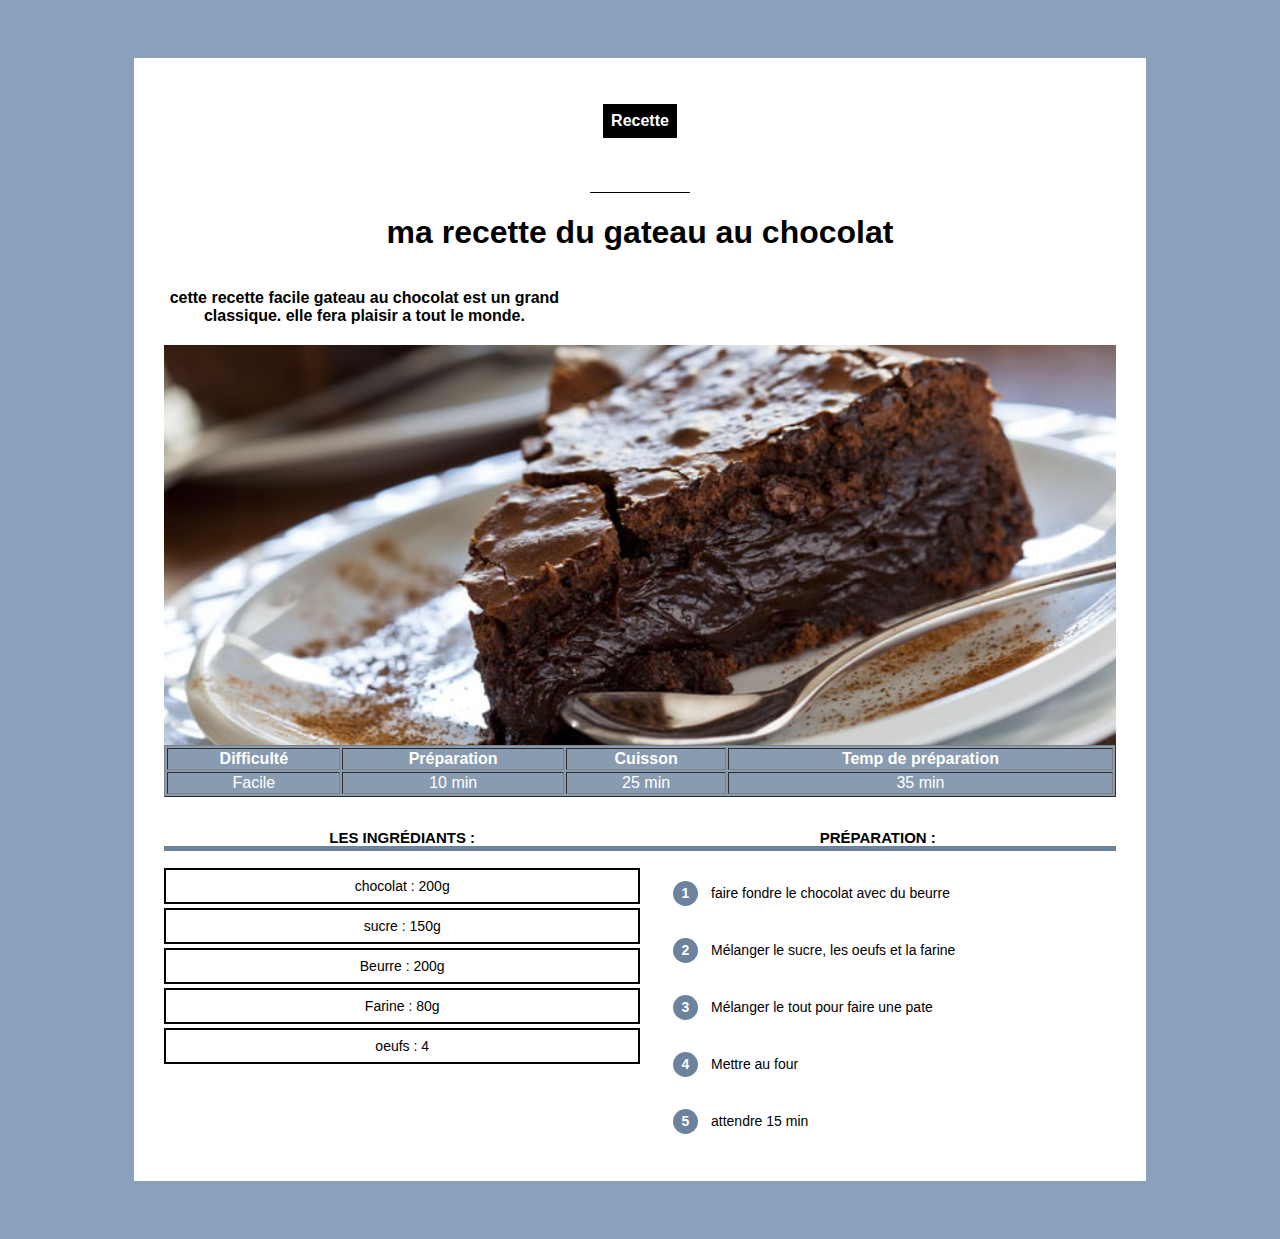
==== index.html @ b3a83916 "Add files via upload" ====
<!DOCTYPE html>
<html lang="fr">
    <head> 
        
        <title> gateau au chocolat </title> 
        <meta charset="UTF-8">
        <link rel="stylesheet" href="style.css">
    </head>
    

    <body>
        <div class="contenue">
            
            <div class="exo">
                <P class="categorie"> <b> Recette </b></P>
            </div>
            
            <div class="separ">
                
            </div>

            <h1 class="centre"> ma recette du gateau au chocolat  </h1>

            <div class="desc">
                <p class="desc"> <b>cette recette facile gateau au chocolat est un grand classique. elle fera plaisir a tout le monde. </b> </p>
            </div>
            
            <div class="info">
                <img src="gateau.jpg " class="centre infor">

                <table border="1"  class="info">
                    <tr><th> Difficulté </th> <th> Préparation  </th> <th> Cuisson</th> <th> Temp de préparation </th></tr>  
                    <tr><td> Facile </td> <td> 10 min </td> <td> 25 min </td> <td> 35 min </td></tr>        
                
                    
                </table>

            </div>

            <div class="colonne1 colonne">
                <h2> Les ingrédiants : </h2>
                <div class="carrer">
                    <p class="car">chocolat : 200g</p>
                    <p class="car">sucre : 150g</p>
                    <p class="car">Beurre : 200g</p>
                    <p class="car">Farine : 80g</p>
                    <p class="car">oeufs : 4</p>
                </div>

            </div>

            
            <div class="colonne2 colonne">
                <h2> Préparation : </h2>
              
                <table class="prepa">
                    <tr> <td><p class="num"> 1 </p></td> <td class="prepaet"> faire fondre le chocolat avec du beurre </td> </tr>
                    <tr> <td> <p class="num"> 2 </p> </td> <td class="prepaet"> Mélanger le sucre, les oeufs et la farine </td> </tr>
                    <tr> <td> <p class="num"> 3 </p></td> <td class="prepaet"> Mélanger le tout pour faire une pate </td> </tr>
                    <tr> <td><p class="num"> 4 </p></td> <td class="prepaet"> Mettre au four </td> </tr>
                    <tr> <td> <p class="num"> 5 </p> </td> <td class="prepaet"> attendre 15 min </td> </tr>
                </table>
            </div>
            
        
        </div>
        
        

        
      
    </body>
</html>
---- style.css ----
body
            {
                background-color: #8BA1BB;
                font-family: Arial;

            }
            p.categorie
            {
                background-color: black;
                color: white;
                display: inline-block;
                padding: 8px;
                margin-bottom: 30px;
            }
            div.contenue
            {
                background-color: white;
                margin: 50px 10% 50px 10%;
                padding: 30px;
               
            }
            .centre
            {
                text-align: center;
                width: 100%;

            }
            p.desc
            {
                text-align: center;
                max-width: 400PX;
                display: inline-block;

            }
            div.desc
            {
                display: inline;
                text-align: center;
            }
            div.exo
            {
                text-align: center;
                margin-bottom: 20px;
            }
            div.separ
            {
                width: 100px;
                height: 1px;
                background-color: black;
                margin-left: auto;
                margin-right: auto;

            }
            div.info
            {
                position: relative;
            }
            table.info
            {
                position: relative; 
                top:0; 
                width: 100%; 
                color: white; 
                background-color: #6C829DCD;
            }
            table.info td
            {
                text-align: center;
            }
            img.infor
            {
                display: block;
                max-height: 400px;
                object-fit: cover;
                min-height: 250px;
                background-color: lightblue;
            }

            div.colonne1, div.colonne2
            {
                width: 50%;
            }
            div.colonne1
            {
               display: inline-block;
               

                
            }
            div.colonne2
            {
                float: right ;
                
            }
            div.colonne h2
            {
                text-align: center;
                text-transform: uppercase;
                font-size: 15px;
                border-bottom: 5px solid #6C829D;
            }
            div.colonne
            {
                width: 50%;
                margin-top: 20px;
            }
            div.carrer p
            {
                text-align: center;
                font-size: 14px;
                border: 2px solid black;
                padding: 8px 0;
                margin-top: 4px;
                margin-bottom: 0;
            }
            table.prepa p.num
            {
                background-color: #6C829D;
                color: white;
                margin-left: 30px;
                width: 25px;
                height: 25px;
                text-align: center;
                font-size: 14px;
                font-weight: bold;
                padding-top: 4px;
                box-sizing: border-box;
                border-radius: 50%;
                vertical-align: top;
            }

            table.prepa td.prepaet
            {
                font-size: 14px;
                padding-left: 10px;

            }

            table.prepa tr
            {
                height: 40px;
            }
            
            *
            {
                overflow: auto;
            }
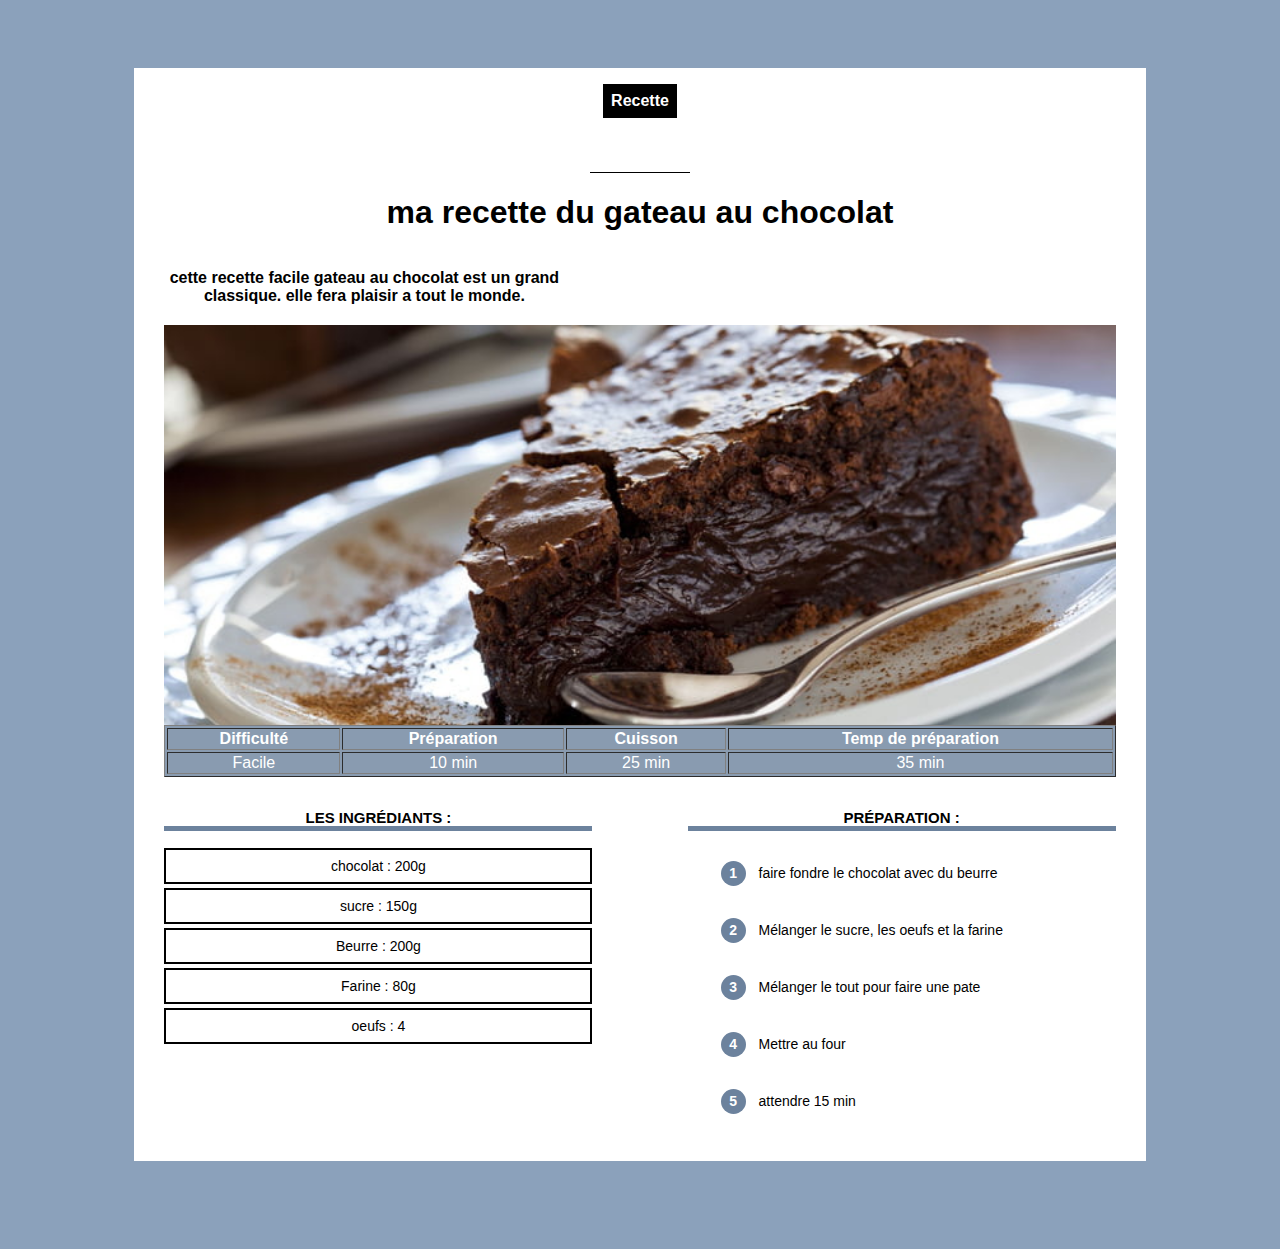
==== commit 75beb913: "Add files via upload" ====
--- a/index.html
+++ b/index.html
@@ -4,6 +4,7 @@
         
         <title> gateau au chocolat </title> 
         <meta charset="UTF-8">
+        <meta name="viewport" content="width=device-width, initial-scale=1.0">
         <link rel="stylesheet" href="style.css">
     </head>
     
--- a/style.css
+++ b/style.css
@@ -14,6 +14,8 @@
             }
             div.contenue
             {
+                margin: 40px 8px 20px 8px;
+                padding: 0px 8px 20px 8px;
                 background-color: white;
                 margin: 50px 10% 50px 10%;
                 padding: 30px;
@@ -144,4 +146,31 @@
             *
             {
                 overflow: auto;
+            }
+            @media only screen and (min-width: 768px) 
+            {
+                div.contenue
+                {
+                    margin: 60px 10% 80px 10%;
+                    padding: 0px 30px 30px 30px;
+                    min-width: 350px;
+                   
+                }  
+                  
+                
+                               
+                div.colonne h2
+                {
+                    text-align: center;
+                    text-transform: uppercase;
+                    font-size: 15px;
+                    border-bottom: 5px solid #6C829D;
+                }
+                
+                div.colonne
+                {
+                    width: 45%;
+                   
+                }
+            
             }